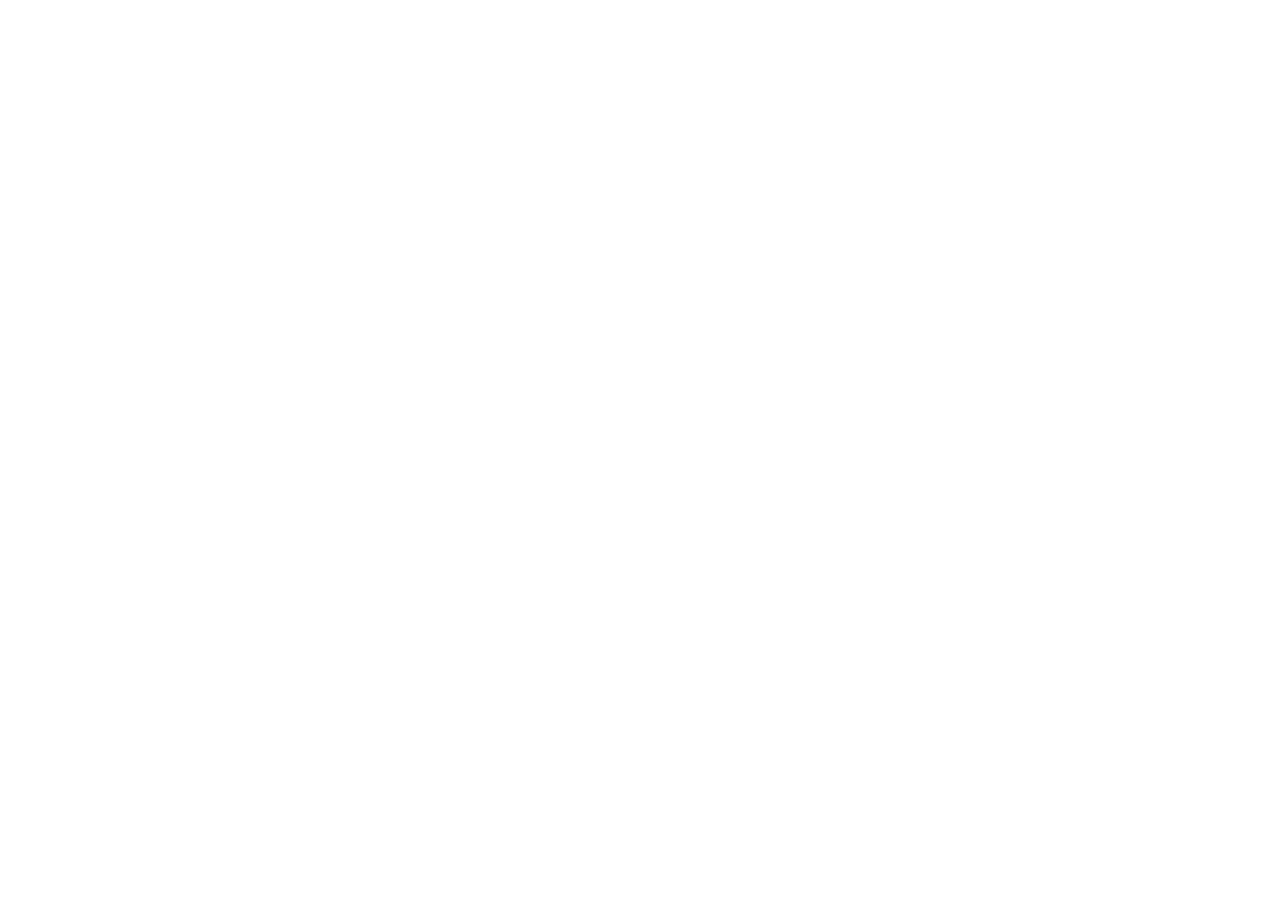
==== index.html @ cc9587e0 "First Commit" ====
<!doctype html>
<html lang="ru">
<head>
    <meta charset="UTF-8">
    <meta name="viewport"
          content="width=device-width, user-scalable=no, initial-scale=1.0, maximum-scale=1.0, minimum-scale=1.0">
    <meta http-equiv="X-UA-Compatible" content="ie=edge">
    <title>CPS</title>
</head>
<body>

</body>
</html>
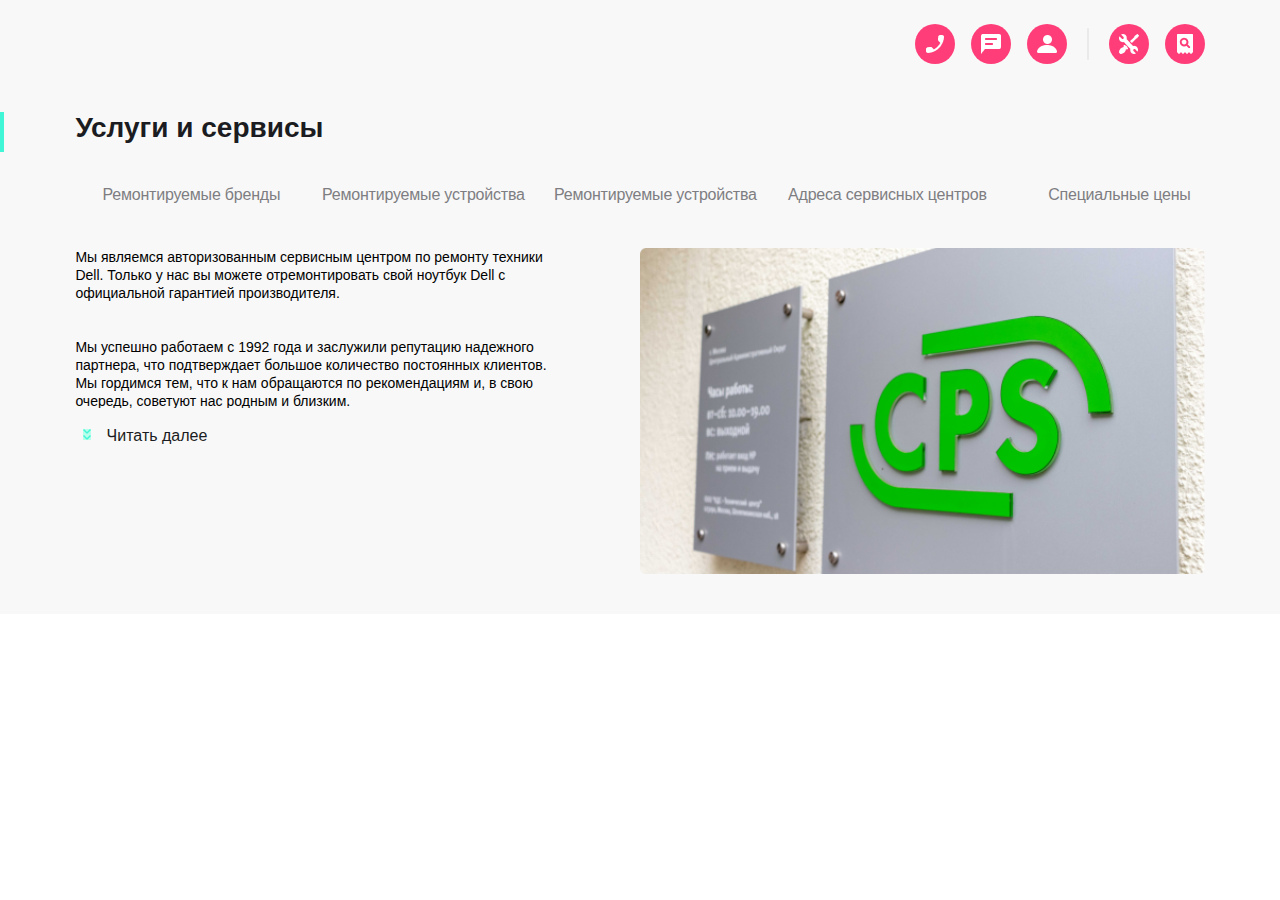
==== commit 49d111ce: "Mobile version is done Tablet version is done Fonts were added" ====
--- a/index.html
+++ b/index.html
@@ -6,8 +6,114 @@
           content="width=device-width, user-scalable=no, initial-scale=1.0, maximum-scale=1.0, minimum-scale=1.0">
     <meta http-equiv="X-UA-Compatible" content="ie=edge">
     <title>CPS</title>
+    <link rel="stylesheet" href="css/fonts.css">
+    <link rel="stylesheet" href="css/style.css">
 </head>
-<body>
-
+<body class="body">
+<header class="header">
+    <div class="container">
+        <nav class="nav-bar">
+            <ul class="list nav-bar__list">
+                <li class="nav-bar__first-wrap">
+                    <ul class="list nav-bar__inner-list">
+                        <li class="nav-bar__item nav-bar__menu">
+                            <a href="#" class="navbar__link">
+                                <div class="nav-bar__round">
+                                    <img src="icons/menu.png" alt="Меню" class="nav-bar__icon">
+                                </div>
+                            </a>
+                        </li>
+                        <li class="nav-bar__item nav-bar__logo">
+                            <a href="#" class="navbar__link">
+                                <img src="icons/logo.png" alt="Логотип" class="nav-bar__icon">
+                            </a>
+                        </li>
+                    </ul>
+                </li>
+                <li class="nav-bar__second-wrap nav-bar__wrap--hidden">
+                    <ul class="list nav-bar__inner-list">
+                        <li class="nav-bar__item nav-bar__call">
+                            <a href="#" class="navbar__link">
+                                <div class="nav-bar__round">
+                                    <img src="icons/call.png" alt="Позвонить" class="nav-bar__icon">
+                                </div>
+                            </a>
+                        </li>
+                        <li class="nav-bar__item nav-bar__message">
+                            <a href="#" class="navbar__link">
+                                <div class="nav-bar__round">
+                                    <img src="icons/message.png" alt="Написать сообщение" class="nav-bar__icon">
+                                </div>
+                            </a>
+                        </li>
+                        <li class="nav-bar__item nav-bar__contacts">
+                            <a href="#" class="navbar__link">
+                                <div class="nav-bar__round">
+                                    <img src="icons/contacts.png" alt="Контакты" class="nav-bar__icon">
+                                </div>
+                            </a>
+                        </li>
+                    </ul>
+                </li>
+                <li class="nav-bar__third-wrap">
+                    <ul class="list nav-bar__inner-list">
+                        <li class="nav-bar__item nav-bar__request">
+                            <a href="#" class="navbar__link">
+                                <div class="nav-bar__round">
+                                    <img src="icons/request.png" alt="Оставить заявку" class="nav-bar__icon">
+                                </div>
+                            </a>
+                        </li>
+                        <li class="nav-bar__item nav-bar__repair-status">
+                            <a href="#" class="navbar__link">
+                                <div class="nav-bar__round">
+                                    <img src="icons/repair-status.png" alt="Статус ремонта" class="nav-bar__icon">
+                                </div>
+                            </a>
+                        </li>
+                    </ul>
+                </li>
+            </ul>
+        </nav>
+    </div>
+</header>
+<main class="main">
+    <div class="container">
+        <section class="top">
+            <h1 class="main__header">Услуги и сервисы</h1>
+            <ul class="list main__list">
+                <li class="main__items">
+                    <a href="#" class="main__link">Ремонтируемые бренды</a>
+                </li>
+                <li class="main__items">
+                    <a href="#" class="main__link">Ремонтируемые устройства</a>
+                </li>
+                <li class="main__items">
+                    <a href="#" class="main__link">Ремонтируемые устройства</a>
+                </li>
+                <li class="main__items">
+                    <a href="#" class="main__link">Адреса сервисных центров</a>
+                </li>
+                <li class="main__items">
+                    <a href="#" class="main__link">Специальные цены</a>
+                </li>
+                <li class="main__items">
+                    <a href="#" class="main__link">Отзывы</a>
+                </li>
+            </ul>
+        </section>
+        <section class="content">
+            <div class="text">
+                <div class="text__container">
+                    <p class="text__paragraph text__mobile">Мы являемся авторизованным сервисным центром по ремонту техники Dell. Только у нас вы можете отремонтировать свой ноутбук Dell с официальной гарантией производителя.</p>
+                    <br><br>
+                    <p class="text__paragraph">Мы успешно работаем с 1992 года и заслужили репутацию надежного партнера, что подтверждает большое количество постоянных клиентов. Мы гордимся тем, что к нам обращаются по рекомендациям и, в свою очередь, советуют нас родным и близким.</p>
+                </div>
+                <button class="text__btn">Читать далее</button>
+            </div>
+            <img src="img/signboard.jpg" alt="Вывеска" class="main__img">
+        </section>
+    </div>
+</main>
 </body>
 </html>--- a/css/fonts.css
+++ b/css/fonts.css
@@ -0,0 +1,29 @@
+@font-face {
+    font-family: 'TT Lakes Regular';
+    src: url('../fonts/TTLakes-Regular.eot');
+    src: url('../fonts/TTLakes-Regular.eot?#iefix') format('embedded-opentype'),
+    url('../fonts/TTLakes-Regular.woff') format('woff'),
+    url('../fonts/TTLakes-Regular.ttf') format('truetype');
+    font-weight: 300;
+    font-style: normal;
+}
+
+@font-face {
+    font-family: 'TT Lakes Medium';
+    src: url('../fonts/TTLakes-Medium.eot');
+    src: url('../fonts/TTLakes-Medium.eot?#iefix') format('embedded-opentype'),
+    url('../fonts/TTLakes-Medium.woff') format('woff'),
+    url('../fonts/TTLakes-Medium.ttf') format('truetype');
+    font-weight: 400;
+    font-style: normal;
+}
+
+@font-face {
+    font-family: 'TT Lakes Bold';
+    src: url('../fonts/TTLakes-Bold.eot');
+    src: url('../fonts/TTLakes-Bold.eot?#iefix') format('embedded-opentype'),
+    url('../fonts/TTLakes-Bold.woff') format('woff'),
+    url('../fonts/TTLakes-Bold.ttf') format('truetype');
+    font-weight: 700;
+    font-style: normal;
+}--- a/css/style.css
+++ b/css/style.css
@@ -0,0 +1,304 @@
+* {
+    font-family: 'TT Lakes', sans-serif;
+    box-sizing: border-box;
+    margin: 0;
+    padding: 0;
+}
+
+ul {
+    margin-block: 0;
+    padding-inline: 0;
+}
+
+.container {
+    margin: 0 auto;
+    width: 100%;
+    padding: 0 5%;
+}
+
+.header {
+    min-height: 88px;
+    display: flex;
+    flex-wrap: wrap;
+    align-items: center;
+}
+
+.list {
+    list-style: none;
+    display: flex;
+    align-items: center;
+}
+
+/*WRAP*/
+.nav-bar__first-wrap {
+    margin-right: auto;
+}
+
+.nav-bar__second-wrap {
+    margin-left: auto;
+    display: none;
+}
+
+.nav-bar__third-wrap {
+    margin-left: auto;
+}
+
+.nav-bar__wrap--hidden {
+    display: none;
+}
+
+/*ITEMS*/
+.nav-bar__menu {
+    margin-right: 16px;
+}
+
+.nav-bar__logo {
+    display: flex;
+    align-items: center;
+    align-self: center;
+}
+
+.nav-bar__logo::after {
+    content: "";
+    width: 2px;
+    height: 32px;
+    background: #EAEAEA;
+    border-radius: 1px;
+    margin-left: 17px;
+}
+
+.nav-bar__repair-status {
+    margin-left: 16px;
+}
+
+.nav-bar__round {
+    width: 40px;
+    height: 40px;
+    background-color: #FF3E79;
+    border-radius: 20px;
+    display: flex;
+    justify-content: center;
+    align-items: center;
+}
+
+.main {
+    min-height: 509px;
+    padding-top: 33px;
+    padding-bottom: 35px;
+    background: #F8F8F8;
+    display: flex;
+    flex-wrap: wrap;
+}
+
+.main__header {
+    display: flex;
+    font-size: 28px;
+    color: #1B1C21;
+    font-weight: 700;
+}
+
+.main__header::before {
+    display: inline-block;
+    position: absolute;
+    content: "";
+    width: 4px;
+    height: 40px;
+    background: #41F6D7;
+    left: 0;
+}
+
+/*SCROLL*/
+.main__list {
+    margin-top: 24px;
+    overflow: scroll;
+}
+
+.main__link {
+    display: block;
+    width: 232px;
+    height: 40px;
+    padding: 10px 0 10px 0;
+    text-align: center;
+    text-decoration: none;
+    font-size: 16px;
+    letter-spacing: -0.2px;
+    color: #7E7E82;
+    font-weight: 400;
+}
+
+/*проверить, можно ли сократить*/
+.main__link:focus,
+.text__btn:focus {
+    background: #FFFFFF;
+    border: 2px solid #B8FFEC;
+    border-radius: 6px;
+}
+
+/*проверить, можно ли сократить*/
+.main__link:hover,
+.text__btn:hover {
+    border: 2px solid #B8FFEC;
+    border-radius: 6px;
+}
+
+.content {
+    display: flex;
+    flex-wrap: wrap;
+    margin-top: 24px;
+    position: relative;
+}
+
+.text {
+    width: 100%;
+}
+
+.text__container {
+    height: 90px;
+    overflow: hidden;
+}
+
+.text__paragraph {
+    font-weight: 300;
+    font-size: 14px;
+    line-height: 18px;
+}
+
+.text__btn {
+    margin-top: 16px;
+    position: relative;
+    width: 132px;
+    height: 24px;
+    font-size: 16px;
+    color: #1B1C21;
+    text-align: end;
+    font-weight: 400;
+    background: #F8F8F8;
+    border: none;
+}
+
+.text__btn::before {
+    position: absolute;
+    content: "";
+    width: 8px;
+    height: 11px;
+    background: #B8FFEC url("../icons/arrow-down.png") no-repeat;
+    left: 8px;
+    top: 5px;
+}
+
+.main__img {
+    display: block;
+    position: absolute;
+    width: 110%;
+    height: auto;
+    top: 110%;
+    right: -5%;
+}
+
+/*TABLET VERSION*/
+@media screen and (min-width: 768px) {
+    .container {
+        padding: 0 3.125%;
+    }
+
+    .header {
+        min-height: 89px;
+    }
+
+    /*VISIBLE*/
+    .nav-bar__wrap--hidden {
+        display: list-item;
+    }
+
+    .nav-bar__third-wrap {
+        margin: 0;
+    }
+
+    .nav-bar__menu,
+    .nav-bar__request {
+        display: flex;
+        align-items: center;
+        align-self: center;
+        margin: 0;
+    }
+
+    .nav-bar__menu::after {
+        content: "";
+        width: 2px;
+        height: 32px;
+        background: #EAEAEA;
+        border-radius: 1px;
+        margin: 0 20px;
+    }
+
+    .nav-bar__logo::after {
+        content: none;
+    }
+
+    .nav-bar__request::before {
+        content: "";
+        width: 2px;
+        height: 32px;
+        background: #EAEAEA;
+        border-radius: 1px;
+        margin: 0 20px;
+    }
+
+    .nav-bar__message,
+    .nav-bar__contacts {
+        margin-left: 16px;
+    }
+
+    .main {
+        min-height: 416px;
+        padding-top: 24px;
+        padding-bottom: 40px;
+        background: #F8F8F8;
+        display: flex;
+        flex-wrap: wrap;
+    }
+
+    .main__list {
+        margin-top: 32px;
+    }
+
+    .content {
+        margin-top: 32px;
+        justify-content: space-between;
+        align-items: flex-start;
+    }
+
+    .text {
+        width: 43.4%;
+    }
+
+    .text__container {
+        height: 160px;
+        overflow: hidden;
+    }
+
+    .main__img {
+        position: static;
+        width: 50%;
+        height: auto;
+    }
+}
+
+/*DESKTOP VERSION*/
+@media screen and (min-width: 1120px){
+    .container {
+        padding: 0 5.89%;
+    }
+
+    .header {
+        min-height: 88px;
+        display: flex;
+        flex-wrap: wrap;
+        align-items: center;
+        background: #F8F8F8;
+    }
+
+    .nav-bar__first-wrap {
+        display: none;
+    }
+}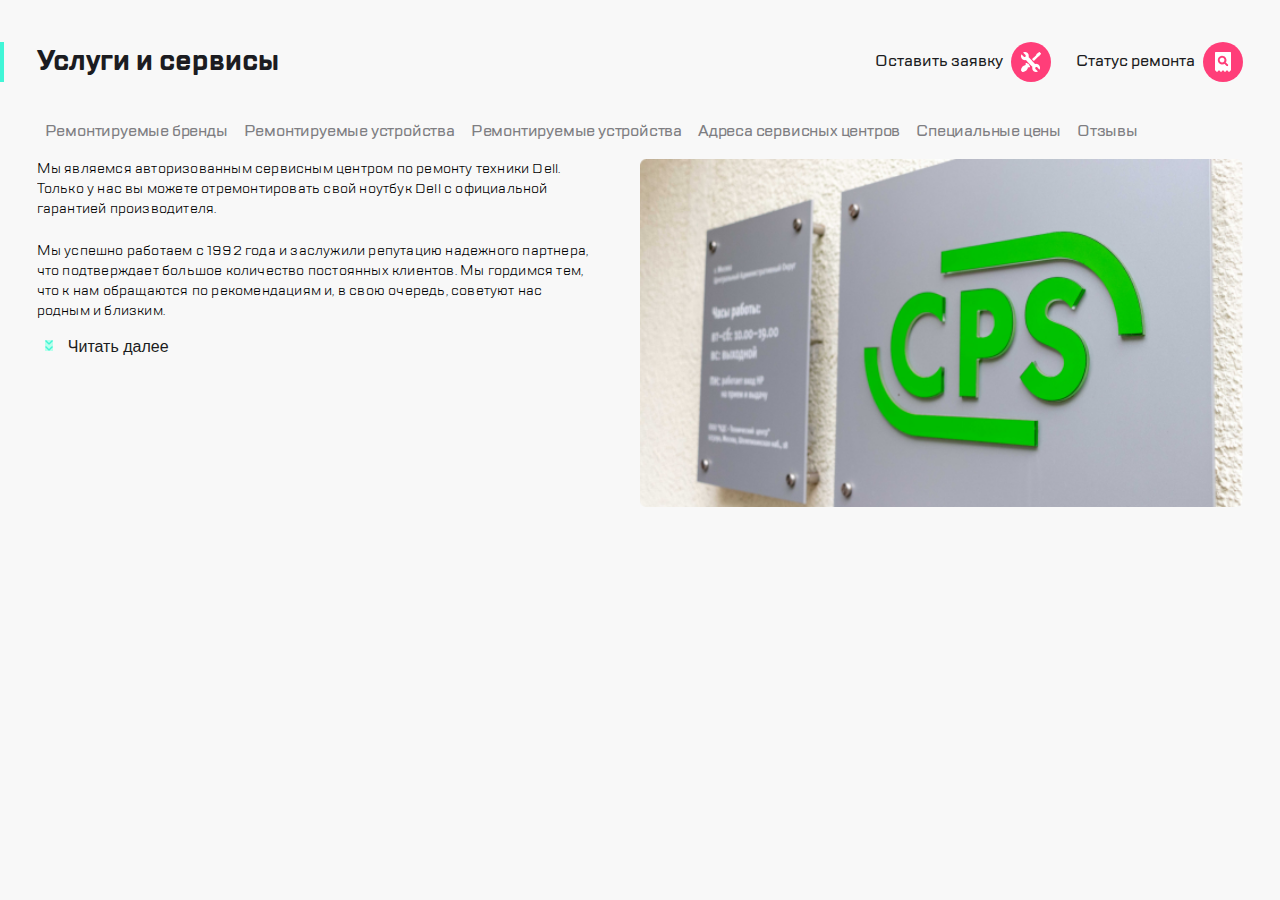
==== commit 275b892f: "Desktop is done" ====
--- a/index.html
+++ b/index.html
@@ -14,40 +14,40 @@
     <div class="container">
         <nav class="nav-bar">
             <ul class="list nav-bar__list">
-                <li class="nav-bar__first-wrap">
+                <li class="nav-bar__first-wrap nav-bar__first-wrap--hidden">
                     <ul class="list nav-bar__inner-list">
                         <li class="nav-bar__item nav-bar__menu">
-                            <a href="#" class="navbar__link">
+                            <a href="#" class="nav-bar__link">
                                 <div class="nav-bar__round">
                                     <img src="icons/menu.png" alt="Меню" class="nav-bar__icon">
                                 </div>
                             </a>
                         </li>
                         <li class="nav-bar__item nav-bar__logo">
-                            <a href="#" class="navbar__link">
+                            <a href="#" class="nav-bar__link">
                                 <img src="icons/logo.png" alt="Логотип" class="nav-bar__icon">
                             </a>
                         </li>
                     </ul>
                 </li>
-                <li class="nav-bar__second-wrap nav-bar__wrap--hidden">
+                <li class="nav-bar__second-wrap nav-bar__second-wrap--hidden">
                     <ul class="list nav-bar__inner-list">
                         <li class="nav-bar__item nav-bar__call">
-                            <a href="#" class="navbar__link">
+                            <a href="#" class="nav-bar__link">
                                 <div class="nav-bar__round">
                                     <img src="icons/call.png" alt="Позвонить" class="nav-bar__icon">
                                 </div>
                             </a>
                         </li>
                         <li class="nav-bar__item nav-bar__message">
-                            <a href="#" class="navbar__link">
+                            <a href="#" class="nav-bar__link">
                                 <div class="nav-bar__round">
                                     <img src="icons/message.png" alt="Написать сообщение" class="nav-bar__icon">
                                 </div>
                             </a>
                         </li>
                         <li class="nav-bar__item nav-bar__contacts">
-                            <a href="#" class="navbar__link">
+                            <a href="#" class="nav-bar__link">
                                 <div class="nav-bar__round">
                                     <img src="icons/contacts.png" alt="Контакты" class="nav-bar__icon">
                                 </div>
@@ -58,14 +58,16 @@
                 <li class="nav-bar__third-wrap">
                     <ul class="list nav-bar__inner-list">
                         <li class="nav-bar__item nav-bar__request">
-                            <a href="#" class="navbar__link">
+                            <a href="#" class="nav-bar__link">
+                                <div class="nav-bar-description nav-bar__description--hidden">Оставить заявку</div>
                                 <div class="nav-bar__round">
                                     <img src="icons/request.png" alt="Оставить заявку" class="nav-bar__icon">
                                 </div>
                             </a>
                         </li>
                         <li class="nav-bar__item nav-bar__repair-status">
-                            <a href="#" class="navbar__link">
+                            <a href="#" class="nav-bar__link">
+                                <div class="nav-bar-description nav-bar__description--hidden">Статус ремонта</div>
                                 <div class="nav-bar__round">
                                     <img src="icons/repair-status.png" alt="Статус ремонта" class="nav-bar__icon">
                                 </div>
@@ -81,7 +83,7 @@
     <div class="container">
         <section class="top">
             <h1 class="main__header">Услуги и сервисы</h1>
-            <ul class="list main__list">
+            <ul class="list main__list list--scrollbar--hidden">
                 <li class="main__items">
                     <a href="#" class="main__link">Ремонтируемые бренды</a>
                 </li>
@@ -106,7 +108,7 @@
             <div class="text">
                 <div class="text__container">
                     <p class="text__paragraph text__mobile">Мы являемся авторизованным сервисным центром по ремонту техники Dell. Только у нас вы можете отремонтировать свой ноутбук Dell с официальной гарантией производителя.</p>
-                    <br><br>
+                    <br>
                     <p class="text__paragraph">Мы успешно работаем с 1992 года и заслужили репутацию надежного партнера, что подтверждает большое количество постоянных клиентов. Мы гордимся тем, что к нам обращаются по рекомендациям и, в свою очередь, советуют нас родным и близким.</p>
                 </div>
                 <button class="text__btn">Читать далее</button>
--- a/css/fonts.css
+++ b/css/fonts.css
@@ -1,5 +1,6 @@
+/*REGULAR 300*/
 @font-face {
-    font-family: 'TT Lakes Regular';
+    font-family: 'TT Lakes';
     src: url('../fonts/TTLakes-Regular.eot');
     src: url('../fonts/TTLakes-Regular.eot?#iefix') format('embedded-opentype'),
     url('../fonts/TTLakes-Regular.woff') format('woff'),
@@ -8,8 +9,9 @@
     font-style: normal;
 }
 
+/*MEDIUM 400*/
 @font-face {
-    font-family: 'TT Lakes Medium';
+    font-family: 'TT Lakes';
     src: url('../fonts/TTLakes-Medium.eot');
     src: url('../fonts/TTLakes-Medium.eot?#iefix') format('embedded-opentype'),
     url('../fonts/TTLakes-Medium.woff') format('woff'),
@@ -18,8 +20,9 @@
     font-style: normal;
 }
 
+/*BOLD 700*/
 @font-face {
-    font-family: 'TT Lakes Bold';
+    font-family: 'TT Lakes';
     src: url('../fonts/TTLakes-Bold.eot');
     src: url('../fonts/TTLakes-Bold.eot?#iefix') format('embedded-opentype'),
     url('../fonts/TTLakes-Bold.woff') format('woff'),
--- a/css/style.css
+++ b/css/style.css
@@ -1,8 +1,11 @@
 * {
-    font-family: 'TT Lakes', sans-serif;
     box-sizing: border-box;
     margin: 0;
     padding: 0;
+}
+
+html{
+    font-family: 'TT Lakes', sans-serif;
 }
 
 ul {
@@ -43,7 +46,34 @@
     margin-left: auto;
 }
 
-.nav-bar__wrap--hidden {
+.nav-bar__second-wrap--hidden {
+    display: none;
+}
+
+/*HEADER LINKS*/
+.nav-bar__link {
+    display: flex;
+    align-items: center;
+    align-self: center;
+    flex-wrap: nowrap;
+    margin: 0;
+    text-decoration: none;
+}
+
+
+.nav-bar-description {
+    display: block;
+    width: 128px;
+    height: 24px;
+    margin-right: 8px;
+    font-size: 16px;
+    font-weight: 400;
+    text-align: right;
+    color: #1B1C21;
+    background-color: #F8F8F8;
+}
+
+.nav-bar__description--hidden {
     display: none;
 }
 
@@ -113,11 +143,20 @@
     overflow: scroll;
 }
 
+.list--scrollbar--hidden::-webkit-scrollbar {
+    display: none;
+}
+
+.list--scrollbar--hidden {
+    -ms-overflow-style: none;
+    /*scrollbar-width: none; !*Свойство не работает*!*/
+}
+
 .main__link {
     display: block;
     width: 232px;
     height: 40px;
-    padding: 10px 0 10px 0;
+    padding: 7px 0 10px 0;
     text-align: center;
     text-decoration: none;
     font-size: 16px;
@@ -126,7 +165,9 @@
     font-weight: 400;
 }
 
+/*LINKS STATUS*/
 /*проверить, можно ли сократить*/
+.nav-bar__link:focus,
 .main__link:focus,
 .text__btn:focus {
     background: #FFFFFF;
@@ -135,16 +176,18 @@
 }
 
 /*проверить, можно ли сократить*/
+.nav-bar__link:hover,
 .main__link:hover,
 .text__btn:hover {
     border: 2px solid #B8FFEC;
     border-radius: 6px;
+    cursor: pointer;
 }
 
 .content {
     display: flex;
     flex-wrap: wrap;
-    margin-top: 24px;
+    margin-top: 0;
     position: relative;
 }
 
@@ -161,8 +204,10 @@
     font-weight: 300;
     font-size: 14px;
     line-height: 18px;
-}
-
+    letter-spacing: 0.2px;
+}
+
+/*Не подключается шрифт*/
 .text__btn {
     margin-top: 16px;
     position: relative;
@@ -206,7 +251,7 @@
     }
 
     /*VISIBLE*/
-    .nav-bar__wrap--hidden {
+    .nav-bar__second-wrap--hidden {
         display: list-item;
     }
 
@@ -277,6 +322,10 @@
         overflow: hidden;
     }
 
+    .text__paragraph {
+        line-height: 20px;
+    }
+
     .main__img {
         position: static;
         width: 50%;
@@ -286,19 +335,68 @@
 
 /*DESKTOP VERSION*/
 @media screen and (min-width: 1120px){
+
+    .body {
+        background: #F8F8F8;
+    }
+
     .container {
-        padding: 0 5.89%;
+        padding: 0 2.86%;
     }
 
     .header {
-        min-height: 88px;
+        min-height: 0;
         display: flex;
         flex-wrap: wrap;
         align-items: center;
         background: #F8F8F8;
     }
 
-    .nav-bar__first-wrap {
+    .nav-bar__first-wrap--hidden,
+    .nav-bar__second-wrap--hidden{
         display: none;
     }
+
+    .nav-bar__third-wrap {
+        position: absolute;
+        top: 42px;
+        right: 2.86%;
+    }
+
+    .nav-bar__description--hidden {
+        display: block;
+    }
+
+    .nav-bar__request::before {
+        content: none;
+    }
+
+    .main {
+        min-height: 535px;
+        padding-top: 42px;
+        padding-bottom: 49px;
+    }
+
+    .main__list {
+        flex-wrap: wrap;
+        overflow: scroll;
+        width: 100%;
+    }
+
+    .main__link {
+        width: auto;
+        padding: 8px 8px 10px 8px;
+    }
+
+    .content {
+        margin-top: 7px;
+    }
+
+    .text {
+        width: 46.22%;
+    }
+
+    .text__paragraph {
+        line-height: 20px;
+    }
 }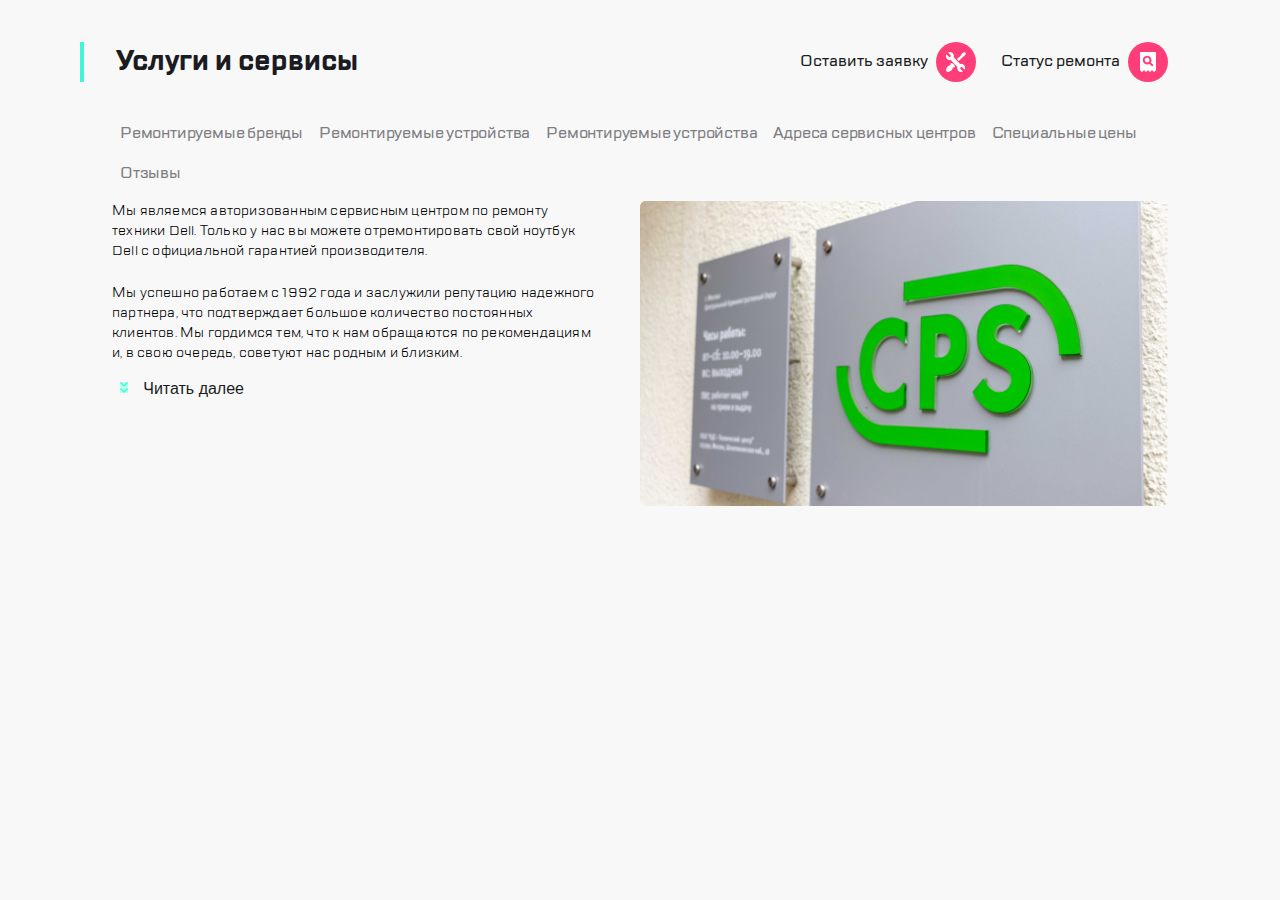
==== commit 7c89959e: "1. Scroll was hidden 2. Desktop version isn't stretched 3. Navigation bar was shortened 4. Images in" ====
--- a/index.html
+++ b/index.html
@@ -14,66 +14,42 @@
     <div class="container">
         <nav class="nav-bar">
             <ul class="list nav-bar__list">
-                <li class="nav-bar__first-wrap nav-bar__first-wrap--hidden">
-                    <ul class="list nav-bar__inner-list">
-                        <li class="nav-bar__item nav-bar__menu">
-                            <a href="#" class="nav-bar__link">
-                                <div class="nav-bar__round">
-                                    <img src="icons/menu.png" alt="Меню" class="nav-bar__icon">
-                                </div>
-                            </a>
-                        </li>
-                        <li class="nav-bar__item nav-bar__logo">
-                            <a href="#" class="nav-bar__link">
-                                <img src="icons/logo.png" alt="Логотип" class="nav-bar__icon">
-                            </a>
-                        </li>
-                    </ul>
+                <li class="nav-bar__item nav-bar__menu nav-bar__item--desktop--hidden">
+                    <a href="#" class="nav-bar__link">
+                        <div class="nav-bar__round nav-bar__round-menu"></div>
+                    </a>
                 </li>
-                <li class="nav-bar__second-wrap nav-bar__second-wrap--hidden">
-                    <ul class="list nav-bar__inner-list">
-                        <li class="nav-bar__item nav-bar__call">
-                            <a href="#" class="nav-bar__link">
-                                <div class="nav-bar__round">
-                                    <img src="icons/call.png" alt="Позвонить" class="nav-bar__icon">
-                                </div>
-                            </a>
-                        </li>
-                        <li class="nav-bar__item nav-bar__message">
-                            <a href="#" class="nav-bar__link">
-                                <div class="nav-bar__round">
-                                    <img src="icons/message.png" alt="Написать сообщение" class="nav-bar__icon">
-                                </div>
-                            </a>
-                        </li>
-                        <li class="nav-bar__item nav-bar__contacts">
-                            <a href="#" class="nav-bar__link">
-                                <div class="nav-bar__round">
-                                    <img src="icons/contacts.png" alt="Контакты" class="nav-bar__icon">
-                                </div>
-                            </a>
-                        </li>
-                    </ul>
+                <li class="nav-bar__item nav-bar__logo nav-bar__item--desktop--hidden">
+                    <a href="#" class="nav-bar__link">
+                        <img src="icons/logo.png" alt="Логотип" class="nav-bar__icon">
+                    </a>
                 </li>
-                <li class="nav-bar__third-wrap">
-                    <ul class="list nav-bar__inner-list">
-                        <li class="nav-bar__item nav-bar__request">
-                            <a href="#" class="nav-bar__link">
-                                <div class="nav-bar-description nav-bar__description--hidden">Оставить заявку</div>
-                                <div class="nav-bar__round">
-                                    <img src="icons/request.png" alt="Оставить заявку" class="nav-bar__icon">
-                                </div>
-                            </a>
-                        </li>
-                        <li class="nav-bar__item nav-bar__repair-status">
-                            <a href="#" class="nav-bar__link">
-                                <div class="nav-bar-description nav-bar__description--hidden">Статус ремонта</div>
-                                <div class="nav-bar__round">
-                                    <img src="icons/repair-status.png" alt="Статус ремонта" class="nav-bar__icon">
-                                </div>
-                            </a>
-                        </li>
-                    </ul>
+                <li class="nav-bar__item nav-bar__call nav-bar--tablet--visible">
+                    <a href="#" class="nav-bar__link">
+                        <div class="nav-bar__round nav-bar__round-call"></div>
+                    </a>
+                </li>
+                <li class="nav-bar__item nav-bar__message nav-bar--tablet--visible">
+                    <a href="#" class="nav-bar__link">
+                        <div class="nav-bar__round nav-bar__round-message"></div>
+                    </a>
+                </li>
+                <li class="nav-bar__item nav-bar__contacts nav-bar--tablet--visible">
+                    <a href="#" class="nav-bar__link">
+                        <div class="nav-bar__round nav-bar__round-contacts"></div>
+                    </a>
+                </li>
+                <li class="nav-bar__item nav-bar__request">
+                    <a href="#" class="nav-bar__link">
+                        <div class="nav-bar-description nav-bar__description--hidden">Оставить заявку</div>
+                        <div class="nav-bar__round nav-bar__round-request"></div>
+                    </a>
+                </li>
+                <li class="nav-bar__item nav-bar__repair-status">
+                    <a href="#" class="nav-bar__link">
+                        <div class="nav-bar-description nav-bar__description--hidden">Статус ремонта</div>
+                        <div class="nav-bar__round nav-bar__round-repair-status"></div>
+                    </a>
                 </li>
             </ul>
         </nav>
--- a/css/style.css
+++ b/css/style.css
@@ -32,22 +32,13 @@
     align-items: center;
 }
 
-/*WRAP*/
-.nav-bar__first-wrap {
-    margin-right: auto;
-}
-
-.nav-bar__second-wrap {
-    margin-left: auto;
+.nav-bar--tablet--visible {
     display: none;
 }
 
-.nav-bar__third-wrap {
-    margin-left: auto;
-}
-
-.nav-bar__second-wrap--hidden {
-    display: none;
+.nav-bar__list {
+    gap: 5%;
+    margin: auto;
 }
 
 /*HEADER LINKS*/
@@ -78,14 +69,35 @@
 }
 
 /*ITEMS*/
-.nav-bar__menu {
-    margin-right: 16px;
+
+.nav-bar__round-menu {
+    background: url("../icons/menu.png") center center no-repeat;
 }
 
 .nav-bar__logo {
     display: flex;
     align-items: center;
     align-self: center;
+}
+
+.nav-bar__round-call {
+    background: url("../icons/call.png") center center no-repeat;
+}
+
+.nav-bar__round-message {
+    background: url("../icons/message.png") center center no-repeat;
+}
+
+.nav-bar__round-contacts {
+    background: url("../icons/contacts.png") center center no-repeat;
+}
+
+.nav-bar__round-request {
+    background: url("../icons/request.png") center center no-repeat;
+}
+
+.nav-bar__round-repair-status {
+    background: url("../icons/repair-status.png") center center no-repeat;
 }
 
 .nav-bar__logo::after {
@@ -95,10 +107,7 @@
     background: #EAEAEA;
     border-radius: 1px;
     margin-left: 17px;
-}
-
-.nav-bar__repair-status {
-    margin-left: 16px;
+    margin-right: 6px;
 }
 
 .nav-bar__round {
@@ -149,7 +158,7 @@
 
 .list--scrollbar--hidden {
     -ms-overflow-style: none;
-    /*scrollbar-width: none; !*Свойство не работает*!*/
+    scrollbar-width: none;
 }
 
 .main__link {
@@ -251,12 +260,32 @@
     }
 
     /*VISIBLE*/
-    .nav-bar__second-wrap--hidden {
+    .nav-bar--tablet--visible {
         display: list-item;
     }
 
-    .nav-bar__third-wrap {
-        margin: 0;
+    .nav-bar__list {
+        gap: 16px;
+    }
+
+    /*ITEMS*/
+    .nav-bar__item {
+        margin-left: auto;
+    }
+
+    .nav-bar__logo {
+        margin-left: 0;
+        margin-right: auto;
+    }
+
+    .nav-bar__menu,
+    .nav-bar__call,
+    .nav-bar__message,
+    .nav-bar__request,
+    .nav-bar__contacts,
+    .nav-bar__request,
+    .nav-bar__repair-status {
+        margin-left: 0;
     }
 
     .nav-bar__menu,
@@ -286,12 +315,8 @@
         height: 32px;
         background: #EAEAEA;
         border-radius: 1px;
-        margin: 0 20px;
-    }
-
-    .nav-bar__message,
-    .nav-bar__contacts {
-        margin-left: 16px;
+        margin-right: 20px;
+        margin-left: 4px;
     }
 
     .main {
@@ -341,7 +366,31 @@
     }
 
     .container {
-        padding: 0 2.86%;
+        position: relative;
+        width: 1120px;
+        padding: 0 32px;
+    }
+
+    .nav-bar__list {
+        position: absolute;
+        right: 32px;
+        top: 42px;
+    }
+
+    .nav-bar__item--desktop--hidden {
+        display: none;
+    }
+
+    .nav-bar--tablet--visible {
+        display: none;
+    }
+
+    .nav-bar__description--hidden {
+        display: block;
+    }
+
+    .nav-bar__request::before {
+        content: none;
     }
 
     .header {
@@ -352,31 +401,22 @@
         background: #F8F8F8;
     }
 
-    .nav-bar__first-wrap--hidden,
-    .nav-bar__second-wrap--hidden{
-        display: none;
-    }
-
-    .nav-bar__third-wrap {
-        position: absolute;
-        top: 42px;
-        right: 2.86%;
-    }
-
-    .nav-bar__description--hidden {
-        display: block;
-    }
-
-    .nav-bar__request::before {
-        content: none;
-    }
-
     .main {
         min-height: 535px;
         padding-top: 42px;
         padding-bottom: 49px;
     }
 
+    .main__header::before {
+        display: inline-block;
+        position: relative;
+        content: "";
+        width: 4px;
+        height: 40px;
+        background: #41F6D7;
+        left: -32px;
+    }
+
     .main__list {
         flex-wrap: wrap;
         overflow: scroll;
